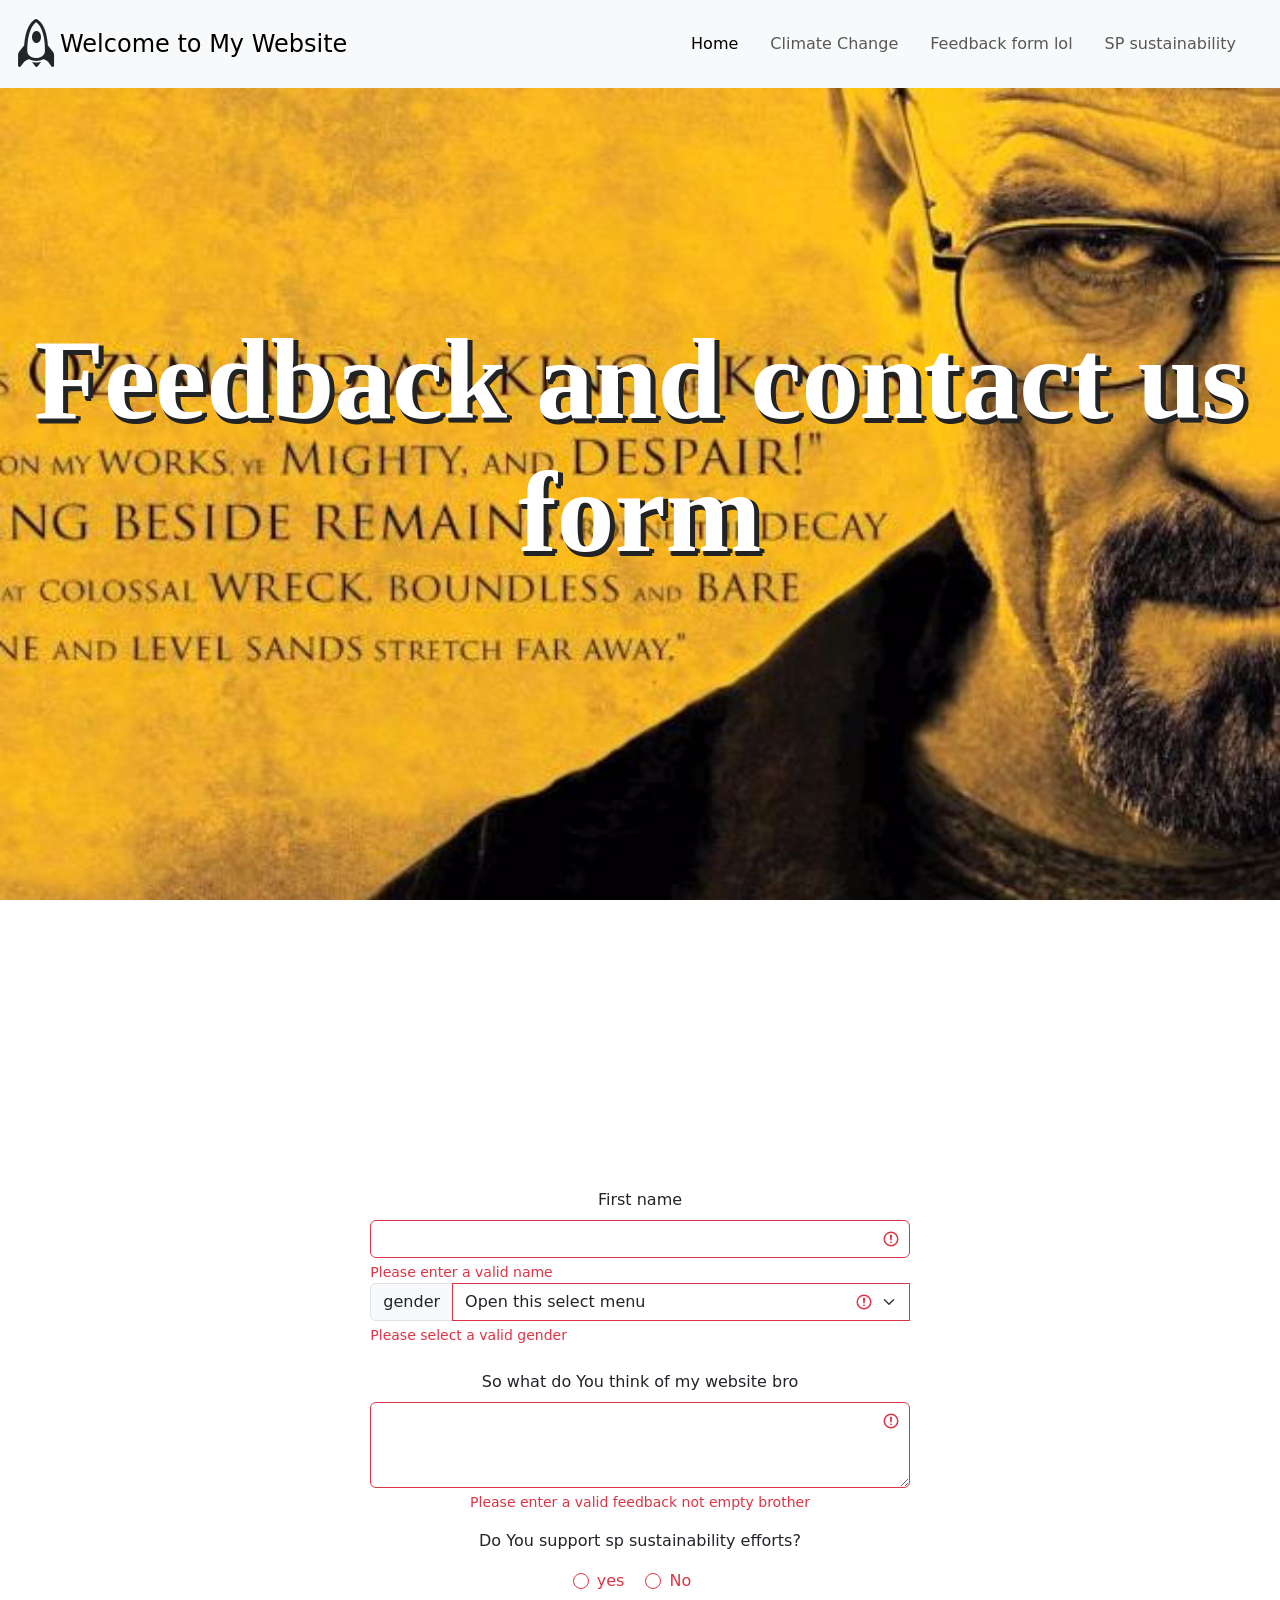
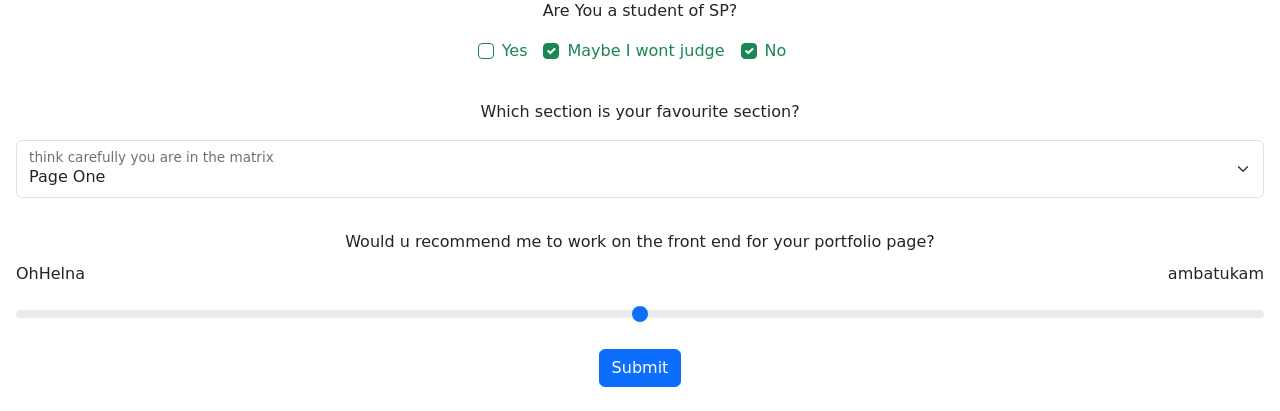
==== html/Feedbackform.html @ d5cbc0d5 "Add files via upload" ====
<!DOCTYPE html>
<html lang="en">
<head>
    <meta charset="UTF-8">
    <meta http-equiv="X-UA-Compatible" content="IE=edge">
    <meta name="viewport" content="width=device-width, initial-scale=1.0">
    
    <link href="https://cdn.jsdelivr.net/npm/bootstrap@5.3.0/dist/css/bootstrap.min.css" rel="stylesheet" integrity="sha384-9ndCyUaIbzAi2FUVXJi0CjmCapSmO7SnpJef0486qhLnuZ2cdeRhO02iuK6FUUVM" crossorigin="anonymous">
<script src="https://cdn.jsdelivr.net/npm/bootstrap@5.3.0/dist/js/bootstrap.bundle.min.js" integrity="sha384-geWF76RCwLtnZ8qwWowPQNguL3RmwHVBC9FhGdlKrxdiJJigb/j/68SIy3Te4Bkz" crossorigin="anonymous"></script>
    <link rel="stylesheet" href="https://cdn.jsdelivr.net/npm/bootstrap-icons@1.10.5/font/bootstrap-icons.css">
    <link rel="stylesheet" href="../css/Feedbackform.css"/>
    <link rel="icon" href="../Images/website_html_icon.jpg"/>
    
</head>


<body>
  <header>
    <header>
      <nav class="navbar bg-transparent navbar-expand-lg bg-body-tertiary fixed-top ">
        <div class="container-fluid">
          <i class="bi bi-rocket" style="font-size:3.0rem;"></i>
          <a class="me-5 navbar-brand" href="#" style="font-size:1.5rem;">Welcome to My Website</a>
          <button class="navbar-toggler" type="button" data-bs-toggle="offcanvas" data-bs-target="#offcanvasNavbar" aria-controls="offcanvasNavbar" aria-label="Toggle navigation">
            <span class="navbar-toggler-icon"></span>
          </button>
          <!-- Sidebar -->
          <div class="sidebar offcanvas offcanvas-start" tabindex="-1" id="offcanvasNavbar" aria-labelledby="offcanvasNavbarLabel">
            <!-- SideBar header -->
            <div class="offcanvas-header">
              <h5 class="offcanvas-title" id="offcanvasNavbarLabel">Nicks website</h5>
              <button type="button" class="btn-close" data-bs-dismiss="offcanvas" aria-label="Close"></button>
            </div>
            <!-- Sidebar Body -->
            <div class="offcanvas-body">
              <ul class="navbar-nav justify-content-end align-items-center flex-grow-1 pe-3">
                <li class=" nv nav-item mx-2">
                  <a class="nav-link active" aria-current="page" href="index.html">Home</a>
                </li>
                <li class="nv nav-item mx-2">
                  <a class="nav-link" href="Nature2.html">Climate Change</a>
                </li>
                <li class="nv nav-item mx-2">
                  <a class="nav-link" href="Feedbackform.html">Feedback form lol</a>
                </li>
                <li class="nv nav-item mx-2">
                  <a class="nav-link" href="SP_community.html">SP sustainability</a>
                </li>
                
              </ul>
              <!-- feedbackform -->
              <div>
                <!-- The hovering button use in this case -->
              </div>
            </div>
          </div>
        </div>
      </nav>
    </header>
      

  </header>
    
  <div class="position-relative img-banner img-fluid p-0 m-0">
    <div class=" word d-flex justify-content-center align-items-center h-100 position-absolute w-100">
      <h2 class="word text-center header p-0">Feedback and contact us form</h2>
    </div>
  </div>
  
<div class="content-area">
  <section class="formwrap p-md-5 mb-5 content">
    <form class="was-validated needs-validation " novalidate>
      
        <div class="mb-3">
          <label for="validationCustom01" class="form-label d-flex justify-content-center">First name</label>
          <input type="text" class="form-control" id="validationCustom01" value required>
    <div class="valid-feedback">
      Looks good!
    </div>
    <div class="invalid-feedback">
      Please enter a valid name
    </div>
    <div class="mb-4">
      <div class="input-group">
        <label class="input-group-text" for="gender">gender</label>
      <select class="form-select" aria-label="Default select example" id="gender" required>
        <option value selected disabled>Open this select menu</option>
        <option value="1">Male</option>
        <option value="2">Female</option>
        <option value="3">Prefer not to say</option>
        <option value="3">gay</option>
        <option value="3">Bisexual</option>



      </select>
      <div class="invalid-feedback">Please select a valid gender</div>
    </div>
    </div>
    

    
        <div class="mb-3 text-center">
          <label for="validationCustom01" class="form-label d-flex justify-content-center">So what do You think of my website bro</label>
          <textarea class="form-control" id="validationCustom01" rows="3" value required></textarea>
          <div class="valid-feedback">
            Looks good!
          </div>
          <div class="invalid-feedback">
            Please enter a valid feedback not empty brother
          </div>
        </div>
        
    </div>
      
      <div class="mb-1">
        <div class="text-center">
          <p>Do You support sp sustainability efforts?</p>
        </div>
        <div class="text-center">
          <div class="form-check-inline form-check">
            <input class="form-check-input" type="radio" name="checkboxGroup1" id="flexSwitchCheckDefault" value required>
            <label class="form-check-label" for="flexSwitchCheckDefault">yes</label>
          </div>
          <div class="form-check-inline form-check">
            <input class="form-check-input" type="radio" name="checkboxGroup1" id="flexSwitchCheckChecked" value required>
            <label class="form-check-label" for="flexSwitchCheckChecked">No</label>
          </div>
  
        </div>
        <div class="invalid-feedback">
          Please select a valid option
        </div>
        

      </div>
      
      <div class="mb-5">
        <div class=" text-center">
          <p>Are You a student of SP?</p>
        </div>
        <div class="d-flex justify-content-center">
          <div class="form-check form-check-inline">
            <input class="form-check-input" type="checkbox" value="" id="flexCheckDefault">
            <label class="form-check-label" for="flexCheckDefault">
              Yes
            </label>
          </div>
          <div class="form-check form-check-inline">
            <input class="form-check-input" type="checkbox" value="" id="flexCheckdefault" checked>
            <label class="form-check-label" for="flexCheckdefault">
              Maybe I wont judge
            </label>
          </div>
          <div class="form-check form-check-inline">
            <input class="form-check-input" type="checkbox" value="" id="flexCheckdefault" checked>
            <label class="form-check-label" for="flexCheckdefault">
              No
            </label>
          </div>
          </div>
  
        </div>
        

        </div>
        
      
      
      <div class="d-flex justify-content-center align-items-center">
        <label>Which section is your favourite section?</label>
      </div>
      <div class="col-md p-3">
        <div class="form-floating">
          <select class="form-select" id="floatingSelectGrid">
            <option value="1">Page One</option>
            <option value="2">Page Two</option>
            <option value="3">Page Three</option>
            <option value="4">they are all just too good I just can't choose</option>
          </select>
          <label for="floatingSelectGrid">think carefully you are in the matrix</label>
        </div>
      </div>
      <div class="p-3">
        <label for="customRange3" class="form-label d-flex justify-content-center align-items-center">Would u recommend me to work on the front end for your portfolio page?</label>
          <div class="row d-flex justify-content-between ">
              <div class="col">
                      <p >OhHelna</p>
              </div>
              <div class="col">
                      <p class="text-end">ambatukam</p>
              </div>
          </div>
        <input type="range" class="form-range" min="0" max="5" step="0.5" id="customRange3">

      </div>

    <div class="text-center">
      <button type="submit" class="btn btn-primary">Submit</button>

    </div>
  </section>
    </form>

  </div>

</div>
<script>
    (function() {

var word = ['Feedback and contact us form', '反馈和联系我们表格', 'Formulaire de commentaires et de contact', 'borang maklum balas dan hubungi kami'];
word=word.reverse()
word=word.reverse()
var element = document.getElementsByTagName('h2')[0];
console.log(element)
var wordIndex = 1;

var resetAnimation = function() {
  element.classList.remove('flip');
}

setInterval(function(){
    switch (wordIndex) {
      case 0:
        element.classList.add('flip');
        element.textContent = word[wordIndex];
        wordIndex = 1;
        setTimeout(resetAnimation, 1000);
      break;

      case 1:
        element.classList.add('flip');
        element.textContent = word[wordIndex];
        wordIndex = 2;
        setTimeout(resetAnimation, 1000);
      break;

      case 2:
        element.classList.add('flip');
        element.textContent = word[wordIndex];
        wordIndex = 3;
        setTimeout(resetAnimation, 1000);
      break;

      case 3:
        element.classList.add('flip');
        element.textContent = word[wordIndex];
        wordIndex = 0;
        setTimeout(resetAnimation, 1000);
      break;
    }
},4000)
}());
</script>
</body>
</html>
---- css/Feedbackform.css ----
.img-banner {
    /* The image used */
    background-image: url("../Images/walterwhite.jpg");
    /* I got it from here https://www.tes.com/teaching-resource/ozymandias-peal-paragraph-writing-11706338 */
  
    /* Add the blur effect */
    /* Full height*/
    
    height: 100vh;
    /* The height is set like that to accomodate for the bgtext and the gaps */
  
    /* Center the image nicely the background position is to adjust the background image where it would focus on in the image */
    background-position:center center;
    background-repeat: no-repeat;
    
    /* background-size:100% 100%; */
    background-attachment: fixed;
    background-size:cover;
    width:100vw;


  }
  .class{
    width:auto;
  }
  .headertext1{
    top:50%;
    left:50%;
    transform:translate(-50%,-50%);

  }
  .content-area{
    width:100%;
    height:800px;
    position:relative;
    top:100px;

  }
  
  
  .word {
    color: white;
    font: 700 normal 2.5em 'tahoma';
    text-shadow: 5px 2px #222324, 2px 4px #222324, 3px 5px #222324;
    font-size: clamp(1.0rem,9vw,50.0rem);
  }
  
  .flip{
    transform: rotateX(360deg);
    transition: transform .6s;
  }
  .nav-item a:hover{
    filter:blur(0);
    cursor:pointer;
    letter-spacing:1px;
    background: linear-gradient(90deg, rgb(50,50,245),35%,rgb(255,0,231) 100%)
  
  }
  @media only screen and (max-width: 500px) {
    .sidebar{
    background-color: rgba(255,255,255,0.3);
    backdrop-filter:blur(5px);}
    }
    
  
  
  .flex-container {
      display: flex;
      justify-content: space-between;
      align-items: start;
      
  }

  .content {
    display: flex;
    justify-content: center;
    align-items: center;
    height: 100vh; /* This will make the container take the full viewport height */
}
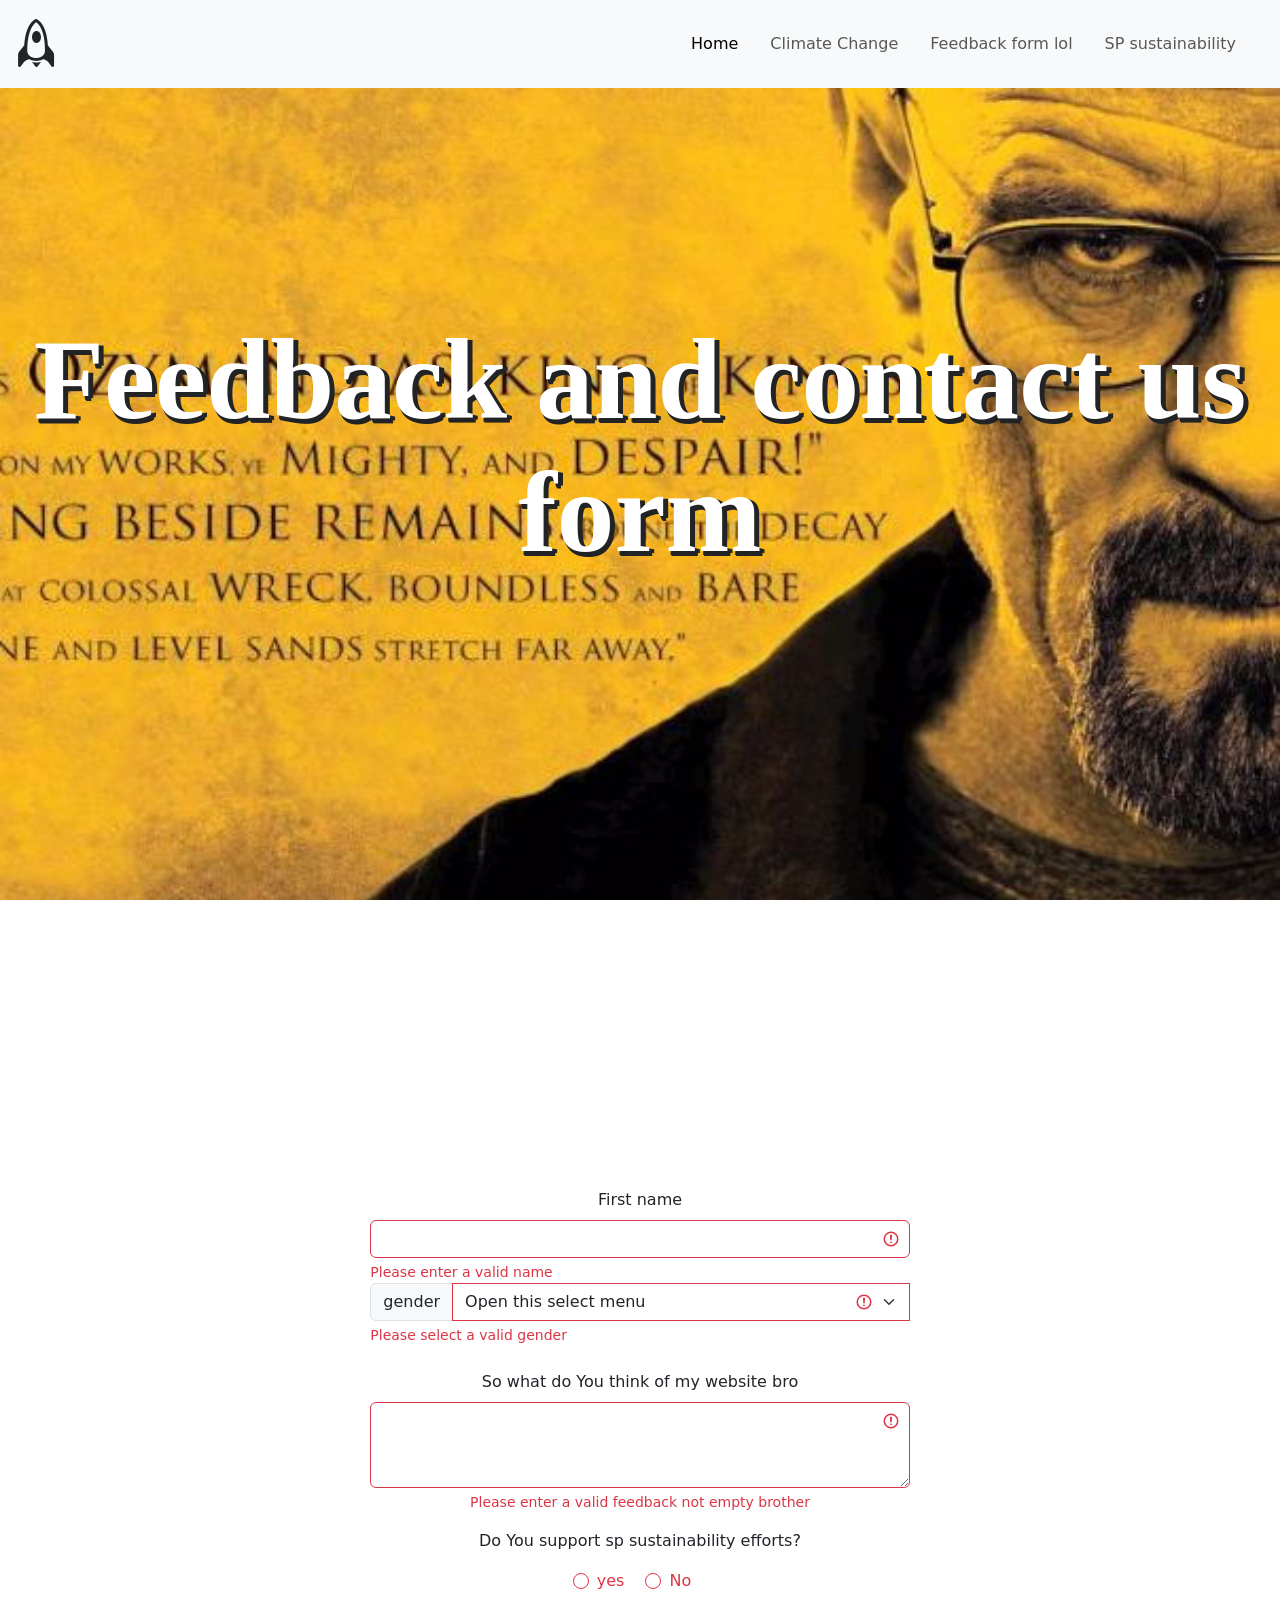
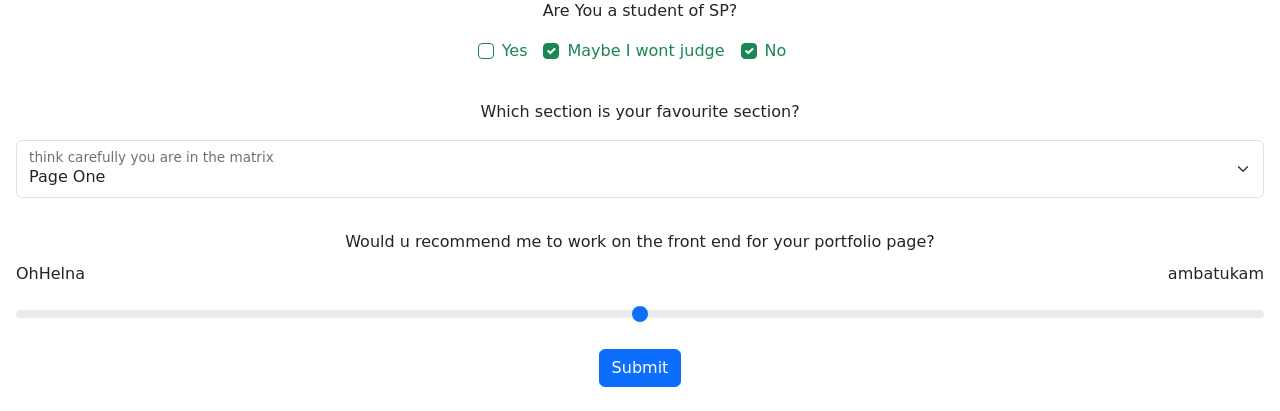
==== commit f9e0dabc: "Update Feedbackform.html" ====
--- a/html/Feedbackform.html
+++ b/html/Feedbackform.html
@@ -20,7 +20,7 @@
       <nav class="navbar bg-transparent navbar-expand-lg bg-body-tertiary fixed-top ">
         <div class="container-fluid">
           <i class="bi bi-rocket" style="font-size:3.0rem;"></i>
-          <a class="me-5 navbar-brand" href="#" style="font-size:1.5rem;">Welcome to My Website</a>
+          <a class="me-5 navbar-brand" href="#" style="font-size:1.5rem;"></a>
           <button class="navbar-toggler" type="button" data-bs-toggle="offcanvas" data-bs-target="#offcanvasNavbar" aria-controls="offcanvasNavbar" aria-label="Toggle navigation">
             <span class="navbar-toggler-icon"></span>
           </button>
@@ -253,4 +253,4 @@
 }());
 </script>
 </body>
-</html>+</html>
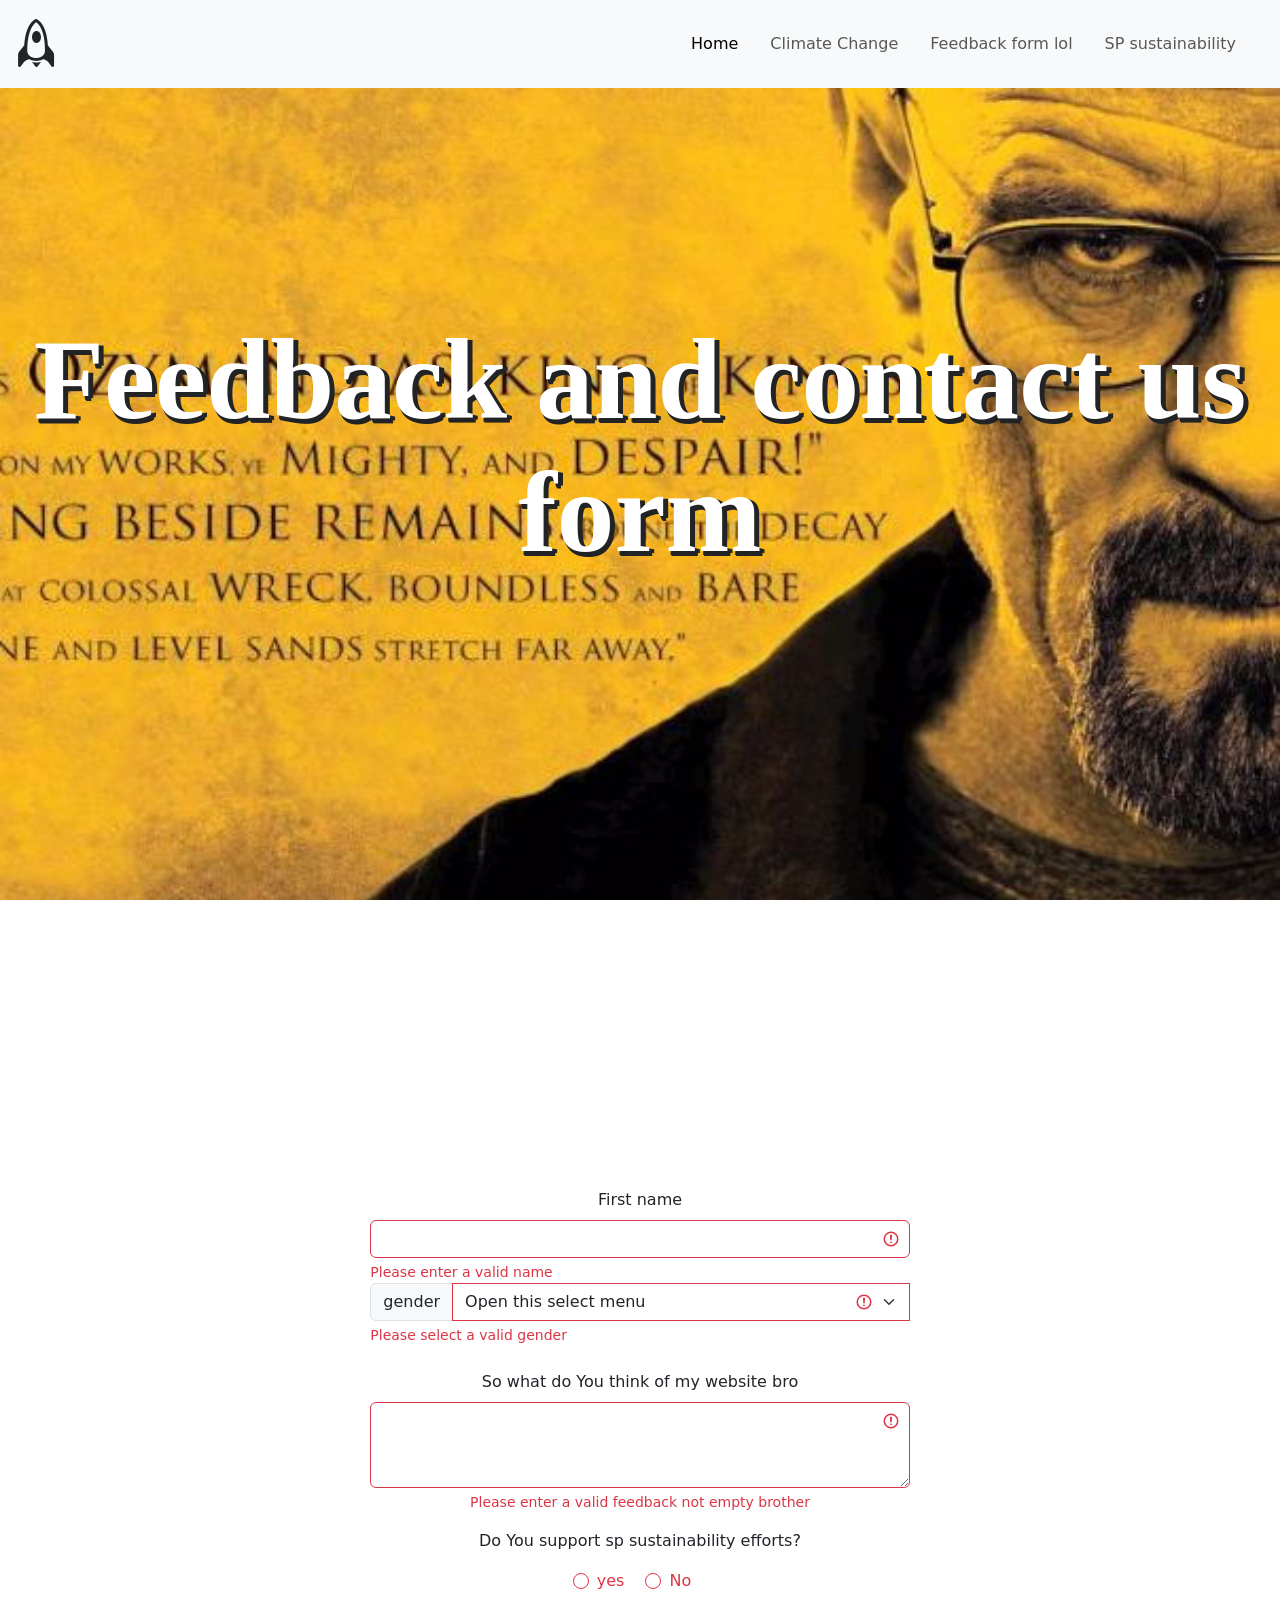
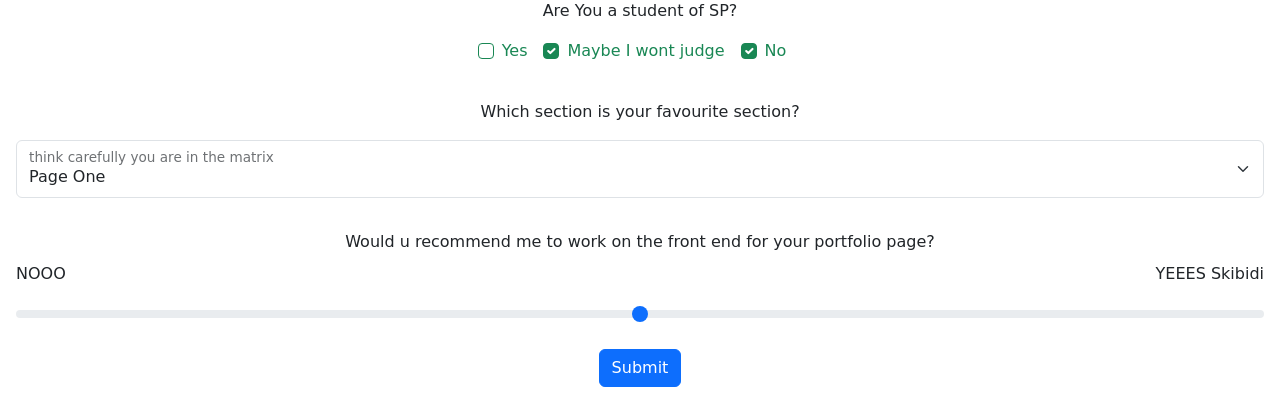
==== commit cf50053b: "fixed" ====
--- a/html/Feedbackform.html
+++ b/html/Feedbackform.html
@@ -185,10 +185,10 @@
         <label for="customRange3" class="form-label d-flex justify-content-center align-items-center">Would u recommend me to work on the front end for your portfolio page?</label>
           <div class="row d-flex justify-content-between ">
               <div class="col">
-                      <p >OhHelna</p>
+                      <p >NOOO</p>
               </div>
               <div class="col">
-                      <p class="text-end">ambatukam</p>
+                      <p class="text-end">YEEES Skibidi</p>
               </div>
           </div>
         <input type="range" class="form-range" min="0" max="5" step="0.5" id="customRange3">
